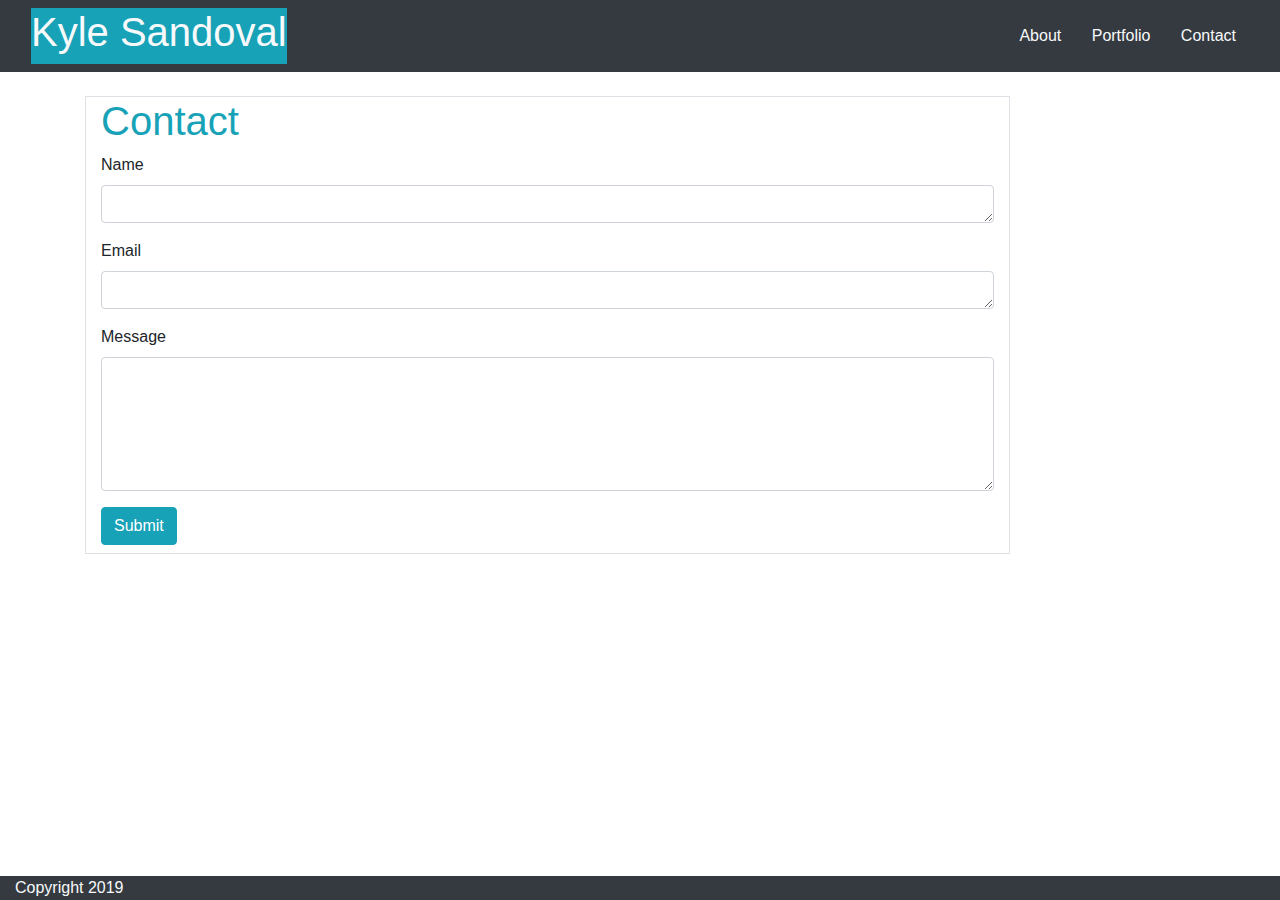
==== contact.html @ db3326a1 "Initial commits" ====
<!DOCTYPE html>

<html lang="en-us">
    <head>
        <meta charset="UTF-8">
        <meta name="viewport" content="width=device-width, initial-scale=1, shrink-to-fit=no">

        <title>Portfolio Contact</title>
        <link rel="stylesheet" href= "https://stackpath.bootstrapcdn.com/bootstrap/4.3.1/css/bootstrap.min.css" integrity="sha384-ggOyR0iXCbMQv3Xipma34MD+dH/1fQ784/j6cY/iJTQUOhcWr7x9JvoRxT2MZw1T" crossorigin="anonymous">
    </head>

    <body>
            <nav class="navbar sticky-top mb-4 bg-dark navbar-expand{-sm|-md|-lg|-xl}">
                    <div class="container-fluid">
                      <div class="navbar-header bg-info">
                        <h1 class="text-light">Kyle Sandoval</h1>
                      </div>
                      <div class="float-right">
                        <a class="btn text-light" href="index.html">About</a>
                        <a class="btn text-light"href="portfolio.html">Portfolio</a>
                        <a class="btn text-light" href="contact.html">Contact</a>
                      </div>
                    </div>
                </nav>
                <!--Main Content Container-->
                <div class="container">
                        <!--Main content-->
                          <div class="col-lg-10 border">
                             <div class="row">
                                    <!--Header-->
                                    <div class="col-md-4 text-info">
                                        <h1>Contact</h1>
                                    </div>
                                </div>
                                <form class="pb-2">
                                    <div class="form-group">
                                        <label>Name</label>
                                        <textarea class="form-control" id="exampleFormControlTextarea1" rows="1"></textarea>
                                    </div>
                                    <div class="form-group">
                                        <label for="exampleFormControlTextarea1">Email</label>
                                        <textarea class="form-control" id="exampleFormControlTextarea1" rows="1"></textarea>
                                    </div>
                                    <div class="form-group">
                                        <label for="exampleFormControlTextarea1">Message</label>
                                        <textarea class="form-control" id="exampleFormControlTextarea1" rows="5"></textarea>
                                    </div>
                                    <button type="submit" class="btn btn-info">Submit</button>
                                      </form>
                            </div>
                </div>

        
        
        
        
        
        
        
        <footer class="container-fluid fixed-bottom bg-dark text-light">Copyright 2019</footer>

        <script src="https://code.jquery.com/jquery-3.3.1.slim.min.js" integrity="sha384-q8i/X+965DzO0rT7abK41JStQIAqVgRVzpbzo5smXKp4YfRvH+8abtTE1Pi6jizo" crossorigin="anonymous"></script>
        <script src="https://cdnjs.cloudflare.com/ajax/libs/popper.js/1.14.7/umd/popper.min.js" integrity="sha384-UO2eT0CpHqdSJQ6hJty5KVphtPhzWj9WO1clHTMGa3JDZwrnQq4sF86dIHNDz0W1" crossorigin="anonymous"></script>
        <script src="https://stackpath.bootstrapcdn.com/bootstrap/4.3.1/js/bootstrap.min.js" integrity="sha384-JjSmVgyd0p3pXB1rRibZUAYoIIy6OrQ6VrjIEaFf/nJGzIxFDsf4x0xIM+B07jRM" crossorigin="anonymous"></script>
    </body>
</html>
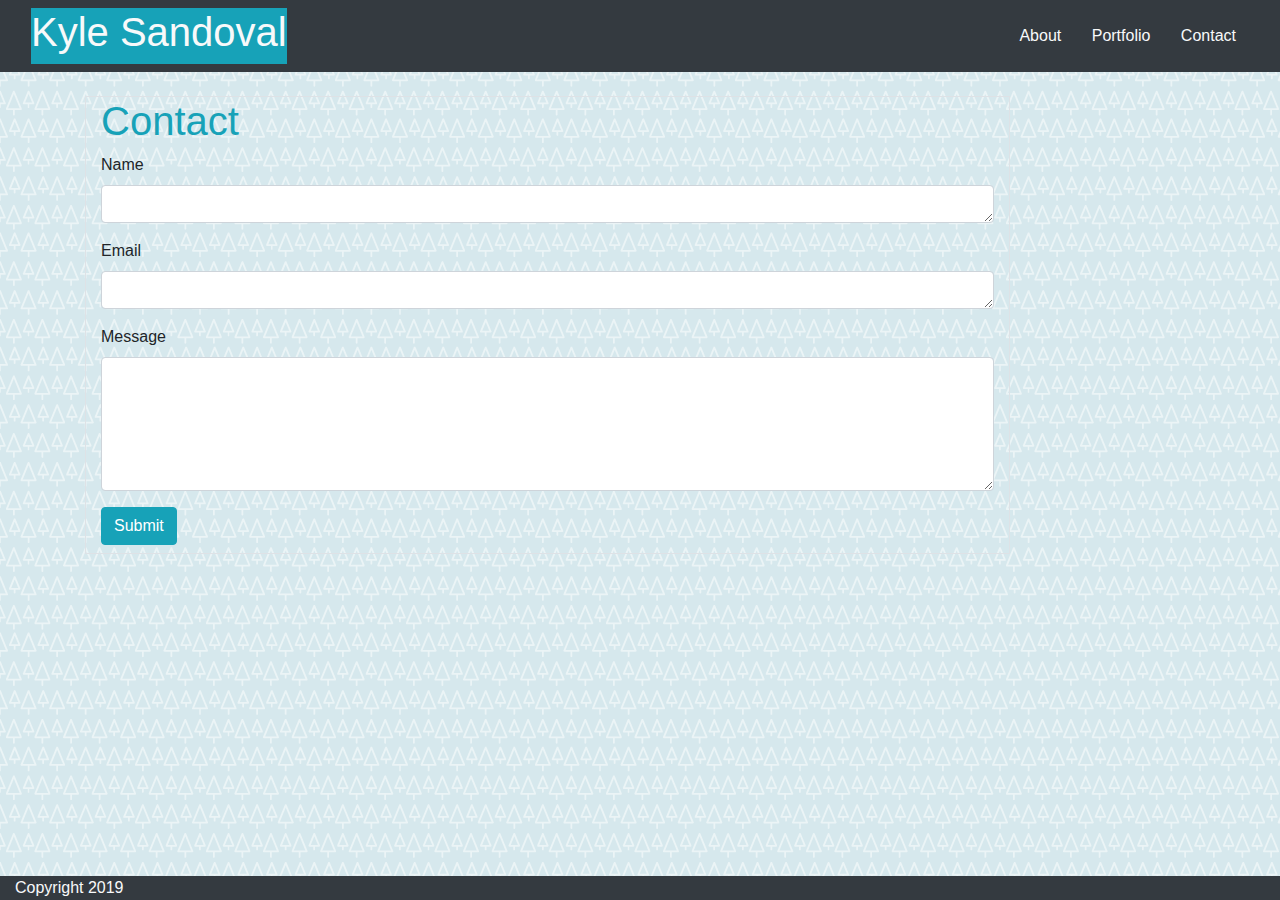
==== commit bb6a9a2e: "Some styling changes" ====
--- a/contact.html
+++ b/contact.html
@@ -6,6 +6,7 @@
         <meta name="viewport" content="width=device-width, initial-scale=1, shrink-to-fit=no">
 
         <title>Portfolio Contact</title>
+        <link rel="stylesheet" href="Assets/style.css">
         <link rel="stylesheet" href= "https://stackpath.bootstrapcdn.com/bootstrap/4.3.1/css/bootstrap.min.css" integrity="sha384-ggOyR0iXCbMQv3Xipma34MD+dH/1fQ784/j6cY/iJTQUOhcWr7x9JvoRxT2MZw1T" crossorigin="anonymous">
     </head>
 
--- a/Assets/style.css
+++ b/Assets/style.css
@@ -0,0 +1,8 @@
+.image{
+    height: auto;
+    width: auto;
+}
+body {
+    background-image: url("Images/trees.png");
+    
+}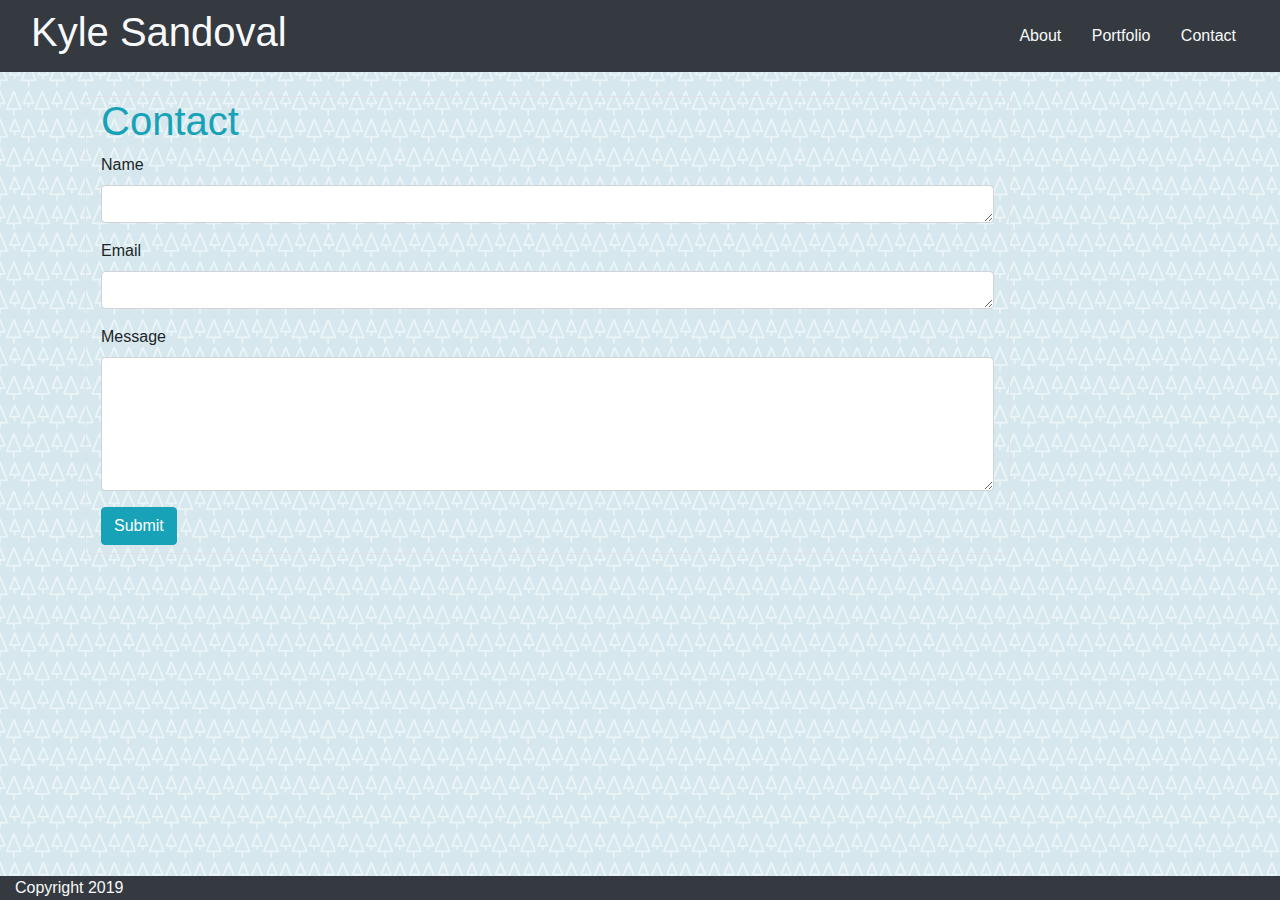
==== commit 21794a86: "Some final style changes" ====
--- a/contact.html
+++ b/contact.html
@@ -13,7 +13,7 @@
     <body>
             <nav class="navbar sticky-top mb-4 bg-dark navbar-expand{-sm|-md|-lg|-xl}">
                     <div class="container-fluid">
-                      <div class="navbar-header bg-info">
+                      <div class="navbar-header">
                         <h1 class="text-light">Kyle Sandoval</h1>
                       </div>
                       <div class="float-right">
